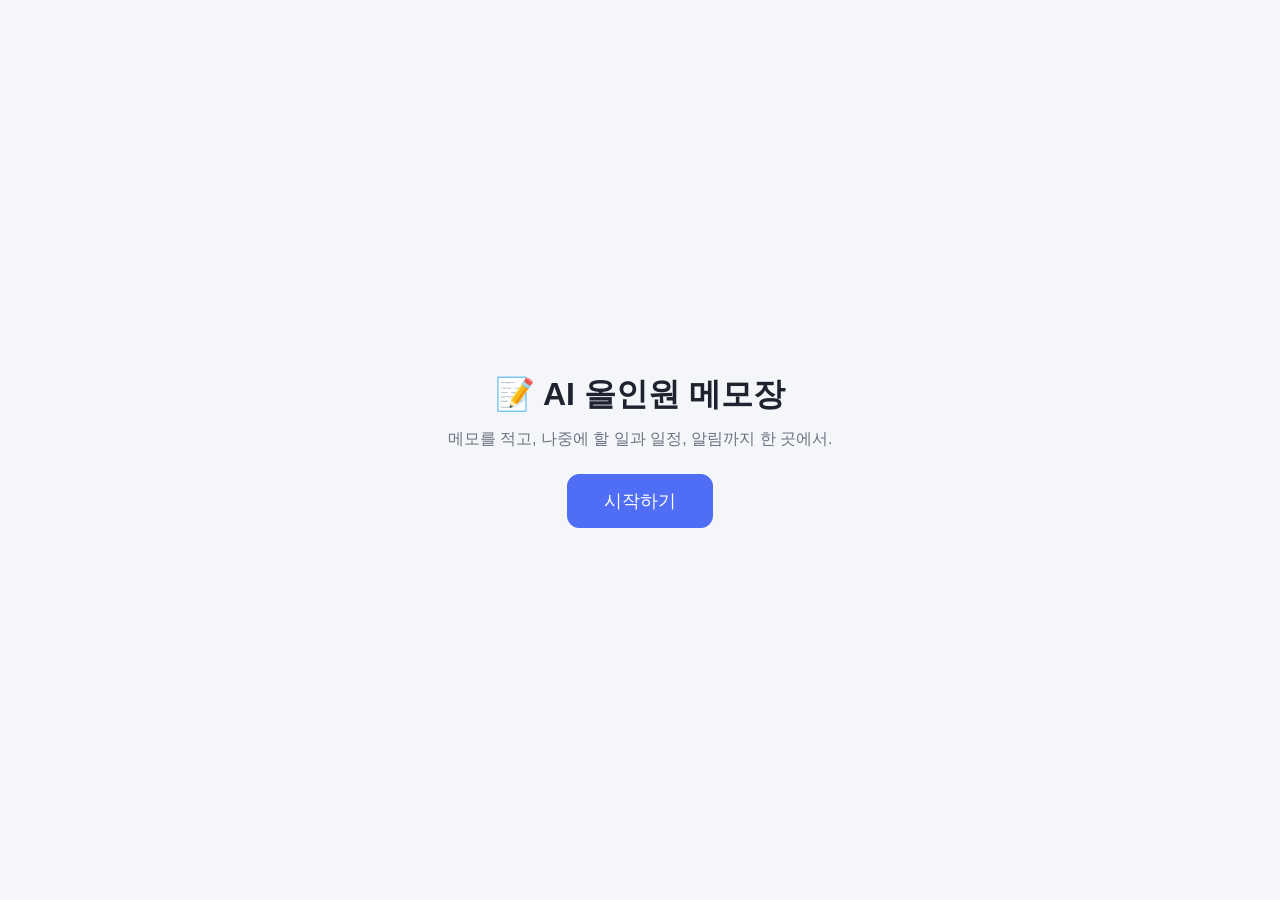
==== index.html @ 780486d7 "1단계: 메모 작성·수정·삭제·저장과 시작 화면 HTML/CSS/JavaScript와 localStorage로 만든 메모 앱, 시작 화면, 서버 실행용 시작 파일(메모장_시작.co" ====
<!DOCTYPE html>
<html lang="ko">
<head>
  <meta charset="UTF-8">
  <meta name="viewport" content="width=device-width, initial-scale=1">
  <title>AI 올인원 메모장</title>
  <link rel="stylesheet" href="style.css">
</head>
<body>
  <!-- 시작 화면: 문구는 여기서 바꾸세요 -->
  <section id="start-screen" class="start-screen">
    <h1>📝 AI 올인원 메모장</h1>
    <p>메모를 적고, 나중에 할 일과 일정, 알림까지 한 곳에서.</p>
    <button id="start-btn" type="button" class="primary big">시작하기</button>
  </section>

  <div id="app" hidden>
  <header class="topbar">
    <h1>📝 메모장</h1>
    <button id="new-btn" type="button">+ 새 메모</button>
  </header>

  <main class="layout">
    <!-- 왼쪽: 메모 목록 -->
    <aside class="list-panel">
      <ul id="memo-list" aria-label="메모 목록"></ul>
      <p id="empty-msg" class="empty" hidden>아직 메모가 없어요. 오른쪽에 바로 적어 보세요.</p>
    </aside>

    <!-- 오른쪽: 입력 영역 -->
    <section class="editor-panel">
      <!-- 안내 문구는 PRD 7-1 기준. 바꾸고 싶으면 이 글자만 고치세요. -->
      <p class="notice">⚠️ 주민등록번호, 계좌번호, 비밀번호 등 민감한 정보는 적지 마세요.</p>

      <input id="title-input" type="text" placeholder="제목" maxlength="100" autocomplete="off">
      <textarea id="body-input" placeholder="내용을 적어 보세요"></textarea>

      <div class="actions">
        <button id="save-btn" type="button" class="primary">저장</button>
        <button id="delete-btn" type="button" class="danger" hidden>삭제</button>
        <span id="status" role="status" aria-live="polite"></span>
      </div>
      <p id="time-info" class="time-info"></p>
    </section>
  </main>
  </div>

  <script src="app.js"></script>
</body>
</html>
---- style.css ----
/* 색상은 여기 변수만 바꾸면 앱 전체에 적용돼요 */
:root {
  --main-color: #4f6df5;
  --danger-color: #e5484d;
  --bg: #f5f6fa;
  --card: #ffffff;
  --text: #1f2330;
  --sub-text: #6b7280;
  --line: #e3e6ee;
}

* { box-sizing: border-box; }

body {
  margin: 0;
  font-family: -apple-system, "Apple SD Gothic Neo", "Malgun Gothic", sans-serif;
  background: var(--bg);
  color: var(--text);
}

.topbar {
  display: flex;
  align-items: center;
  justify-content: space-between;
  padding: 12px 20px;
  background: var(--card);
  border-bottom: 1px solid var(--line);
}
.topbar h1 { margin: 0; font-size: 20px; }

button {
  font: inherit;
  padding: 8px 14px;
  border: 1px solid var(--line);
  border-radius: 8px;
  background: var(--card);
  color: var(--text);
  cursor: pointer;
}
button:hover { background: #eef0f6; }
button.primary { background: var(--main-color); border-color: var(--main-color); color: #fff; }
button.primary:hover { filter: brightness(0.93); }
button.danger { color: var(--danger-color); border-color: var(--danger-color); }

.layout {
  display: grid;
  grid-template-columns: 280px 1fr;
  gap: 16px;
  padding: 16px 20px;
  max-width: 1000px;
  margin: 0 auto;
}

.list-panel, .editor-panel {
  background: var(--card);
  border: 1px solid var(--line);
  border-radius: 12px;
  padding: 12px;
}

#memo-list { list-style: none; margin: 0; padding: 0; }
#memo-list li {
  padding: 10px;
  border-radius: 8px;
  cursor: pointer;
  border: 1px solid transparent;
}
#memo-list li:hover { background: #f0f2f8; }
#memo-list li.active { background: #e8ecff; border-color: var(--main-color); }
.memo-title {
  font-weight: 600;
  white-space: nowrap;
  overflow: hidden;
  text-overflow: ellipsis;
}
.memo-preview {
  margin-top: 2px;
  font-size: 13px;
  color: var(--sub-text);
  white-space: nowrap;
  overflow: hidden;
  text-overflow: ellipsis;
}
.empty { color: var(--sub-text); font-size: 14px; margin: 8px; }

.editor-panel { display: flex; flex-direction: column; gap: 10px; }
.notice {
  margin: 0;
  padding: 8px 10px;
  font-size: 13px;
  background: #fff7e6;
  border: 1px solid #ffd591;
  border-radius: 8px;
}
#title-input, #body-input {
  font: inherit;
  padding: 10px;
  border: 1px solid var(--line);
  border-radius: 8px;
  width: 100%;
}
#title-input { font-size: 18px; font-weight: 600; }
#body-input { min-height: 280px; resize: vertical; line-height: 1.6; }
#title-input:focus, #body-input:focus { outline: 2px solid var(--main-color); border-color: transparent; }

.actions { display: flex; align-items: center; gap: 8px; }
#status { color: var(--main-color); font-size: 14px; }
.time-info { margin: 0; font-size: 12px; color: var(--sub-text); }

/* 시작 화면 */
.start-screen {
  min-height: 100vh;
  display: flex;
  flex-direction: column;
  align-items: center;
  justify-content: center;
  gap: 12px;
  padding: 24px;
  text-align: center;
}
.start-screen h1 { margin: 0; font-size: 32px; }
.start-screen p { margin: 0 0 12px; color: var(--sub-text); }
button.big { font-size: 18px; padding: 14px 36px; border-radius: 12px; }
[hidden] { display: none !important; }

/* 폭이 좁은 화면(휴대폰)에서는 위아래로 쌓기 */
@media (max-width: 700px) {
  .layout { grid-template-columns: 1fr; padding: 12px; }
}
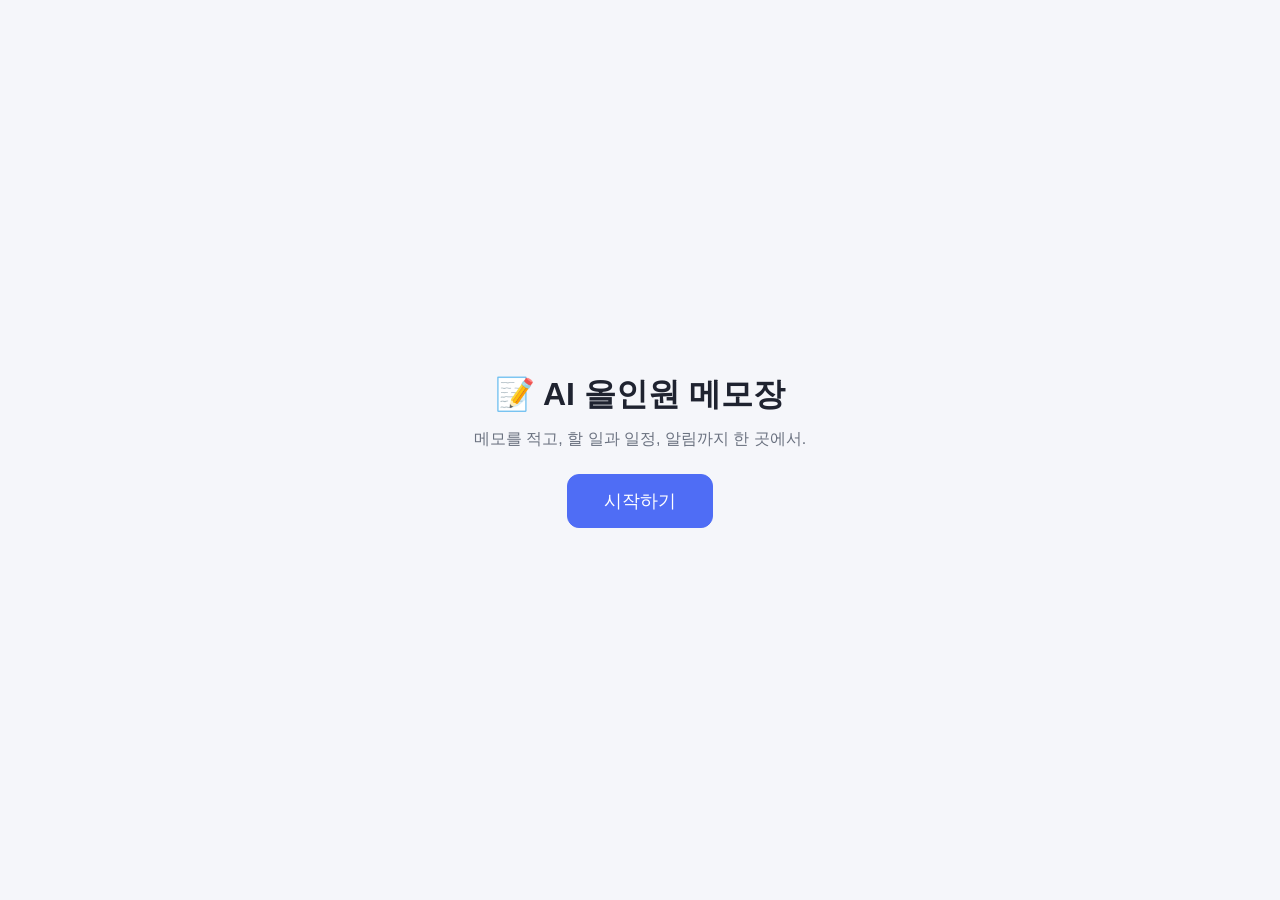
==== commit d77a760d: "2~5단계: 할 일·캘린더, 앱 내 알림, AI 요약, 메모에서 할 일 만들기 - 할 일(마감일·중요도)과 월간 캘린더, 일정 추가 - 알림: 할 일·일정 알림 시각, 놓친 알림 " ====
--- a/index.html
+++ b/index.html
@@ -10,17 +10,27 @@
   <!-- 시작 화면: 문구는 여기서 바꾸세요 -->
   <section id="start-screen" class="start-screen">
     <h1>📝 AI 올인원 메모장</h1>
-    <p>메모를 적고, 나중에 할 일과 일정, 알림까지 한 곳에서.</p>
+    <p>메모를 적고, 할 일과 일정, 알림까지 한 곳에서.</p>
     <button id="start-btn" type="button" class="primary big">시작하기</button>
   </section>
 
   <div id="app" hidden>
   <header class="topbar">
     <h1>📝 메모장</h1>
+    <nav class="tabs" aria-label="화면 선택">
+      <button type="button" class="tab active" data-view="memo">메모</button>
+      <button type="button" class="tab" data-view="todo">할 일</button>
+      <button type="button" class="tab" data-view="calendar">캘린더</button>
+    </nav>
+    <label class="notify-toggle" title="일정·할 일 알림을 켜고 끕니다">
+      <input type="checkbox" id="notify-toggle"> 🔔 알림
+    </label>
     <button id="new-btn" type="button">+ 새 메모</button>
   </header>
+  <p class="notify-note" id="notify-note" hidden></p>
 
-  <main class="layout">
+  <!-- ===== 메모 화면 ===== -->
+  <main id="view-memo" class="layout">
     <!-- 왼쪽: 메모 목록 -->
     <aside class="list-panel">
       <ul id="memo-list" aria-label="메모 목록"></ul>
@@ -41,10 +51,83 @@
         <span id="status" role="status" aria-live="polite"></span>
       </div>
       <p id="time-info" class="time-info"></p>
+
+      <!-- AI 요약: 결과는 원본 메모를 바꾸지 않고 따로 저장돼요 -->
+      <div class="ai-panel">
+        <div class="ai-head">
+          <button id="summarize-btn" type="button">✨ AI 요약</button>
+          <span id="ai-status" role="status" aria-live="polite"></span>
+        </div>
+        <p class="ai-notice">요약하면 메모 내용이 <b>외부 AI 서비스로 전송</b>돼요. 원본 메모는 바뀌지 않아요.</p>
+        <div id="ai-result"></div>
+      </div>
+    </section>
+  </main>
+
+  <!-- ===== 할 일 화면 ===== -->
+  <main id="view-todo" class="page" hidden>
+    <section class="card">
+      <h2>✅ 할 일</h2>
+      <form id="todo-form" class="todo-form">
+        <input id="todo-title" type="text" placeholder="할 일을 적어 보세요" maxlength="100" autocomplete="off" required>
+        <label>마감일 <input id="todo-due" type="date"></label>
+        <label>알림 <input id="todo-remind" type="datetime-local"></label>
+        <label>중요도
+          <select id="todo-priority">
+            <option value="high">높음</option>
+            <option value="normal" selected>보통</option>
+            <option value="low">낮음</option>
+          </select>
+        </label>
+        <button type="submit" class="primary">추가</button>
+      </form>
+      <p class="hint">🔔 알림은 <b>이 화면을 열어 둔 동안에만</b> 울려요. 창을 닫아 두었다면 다시 열 때 놓친 알림을 알려 줘요.</p>
+      <ul id="todo-list" class="plain" aria-label="할 일 목록"></ul>
+      <p id="todo-empty" class="empty" hidden>아직 할 일이 없어요. 위에서 추가해 보세요.</p>
+    </section>
+  </main>
+
+  <!-- ===== 캘린더 화면 ===== -->
+  <main id="view-calendar" class="page cal-page" hidden>
+    <section class="card">
+      <div class="cal-head">
+        <button id="cal-prev" type="button" aria-label="이전 달">‹</button>
+        <strong id="cal-title"></strong>
+        <button id="cal-next" type="button" aria-label="다음 달">›</button>
+        <button id="cal-today" type="button">오늘</button>
+      </div>
+      <div id="cal-grid" class="cal-grid"></div>
+    </section>
+
+    <section class="card">
+      <h2 id="cal-day-title"></h2>
+      <form id="event-form" class="event-form">
+        <input id="event-title" type="text" placeholder="일정 제목" maxlength="100" autocomplete="off" required>
+        <label>시작 <input id="event-start" type="time" required></label>
+        <label>종료 <input id="event-end" type="time"></label>
+        <label>알림
+          <select id="event-remind">
+            <option value="">없음</option>
+            <option value="0">정각</option>
+            <option value="10">10분 전</option>
+            <option value="60">1시간 전</option>
+          </select>
+        </label>
+        <button type="submit" class="primary">일정 추가</button>
+      </form>
+      <h3>일정</h3>
+      <ul id="day-events" class="plain"></ul>
+      <h3>마감 할 일</h3>
+      <ul id="day-todos" class="plain"></ul>
     </section>
   </main>
   </div>
 
+  <!-- 알림이 뜨는 자리 -->
+  <div id="toasts" class="toasts" aria-live="polite"></div>
+
   <script src="app.js"></script>
+  <script src="planner.js"></script>
+  <script src="ai.js"></script>
 </body>
 </html>
--- a/style.css
+++ b/style.css
@@ -123,7 +123,104 @@
 button.big { font-size: 18px; padding: 14px 36px; border-radius: 12px; }
 [hidden] { display: none !important; }
 
+/* 상단 탭 */
+.topbar { gap: 12px; flex-wrap: wrap; }
+.tabs { display: flex; gap: 6px; }
+.tab { border-radius: 999px; }
+.tab.active { background: var(--main-color); border-color: var(--main-color); color: #fff; }
+
+/* 할 일·캘린더 공통 */
+.page { display: grid; gap: 16px; padding: 16px 20px; max-width: 1000px; margin: 0 auto; }
+.card { background: var(--card); border: 1px solid var(--line); border-radius: 12px; padding: 16px; }
+.card h2 { margin: 0 0 12px; font-size: 18px; }
+.card h3 { margin: 16px 0 6px; font-size: 14px; color: var(--sub-text); }
+ul.plain { list-style: none; margin: 0; padding: 0; }
+
+.todo-form, .event-form { display: flex; flex-wrap: wrap; gap: 8px; align-items: center; margin-bottom: 12px; }
+.todo-form input[type="text"], .event-form input[type="text"] { flex: 1 1 200px; }
+.todo-form input, .todo-form select, .event-form input {
+  font: inherit; padding: 8px 10px; border: 1px solid var(--line); border-radius: 8px;
+}
+.todo-form label, .event-form label { display: flex; align-items: center; gap: 6px; font-size: 13px; color: var(--sub-text); }
+
+.todo-item, .event-item {
+  display: flex; align-items: center; gap: 8px;
+  padding: 8px 4px; border-bottom: 1px solid var(--line);
+}
+.todo-title, .event-title-text { flex: 1; word-break: break-word; }
+.todo-item.done .todo-title { text-decoration: line-through; color: var(--sub-text); }
+.badge { font-size: 12px; padding: 2px 8px; border-radius: 999px; background: #eef0f6; color: var(--sub-text); white-space: nowrap; }
+.badge.overdue { background: #fde8e8; color: var(--danger-color); }
+.badge.prio-high { background: #fde8e8; color: #c0262b; }
+.badge.prio-normal { background: #e8ecff; color: #3b50c8; }
+.badge.prio-low { background: #eef0f6; color: var(--sub-text); }
+.mini-btn { padding: 4px 8px; font-size: 13px; }
+.item-empty { color: var(--sub-text); font-size: 14px; padding: 6px 4px; }
+
+/* 캘린더 */
+.cal-page { grid-template-columns: 1fr 340px; align-items: start; }
+.cal-head { display: flex; align-items: center; gap: 8px; margin-bottom: 10px; }
+.cal-head strong { flex: 1; text-align: center; font-size: 18px; }
+.cal-grid { display: grid; grid-template-columns: repeat(7, 1fr); gap: 4px; }
+.cal-dow { text-align: center; font-size: 12px; color: var(--sub-text); padding: 4px 0; }
+.cal-dow.sun, .cal-cell.sun .cal-num { color: var(--danger-color); }
+.cal-dow.sat, .cal-cell.sat .cal-num { color: var(--main-color); }
+.cal-cell {
+  min-height: 84px; padding: 4px; text-align: left;
+  display: flex; flex-direction: column; gap: 2px;
+  border-radius: 8px; overflow: hidden;
+}
+.cal-num { font-size: 13px; font-weight: 600; align-self: flex-start; }
+.cal-cell.today .cal-num { background: var(--main-color); color: #fff; border-radius: 999px; padding: 0 6px; }
+.cal-cell.selected { border-color: var(--main-color); background: #e8ecff; }
+.chips { display: flex; flex-direction: column; gap: 2px; min-width: 0; }
+.chip { font-size: 11px; padding: 1px 4px; border-radius: 4px; white-space: nowrap; overflow: hidden; text-overflow: ellipsis; }
+.chip.event { background: #e8ecff; color: #3b50c8; }
+.chip.todo { background: #fff3d6; color: #8a5a00; }
+.chip.todo.done { text-decoration: line-through; opacity: 0.6; }
+.chip-more { font-size: 11px; color: var(--sub-text); }
+
+/* AI 요약 */
+.ai-panel { margin-top: 6px; padding-top: 12px; border-top: 1px dashed var(--line); }
+.ai-head { display: flex; align-items: center; gap: 10px; flex-wrap: wrap; }
+#ai-status { font-size: 14px; color: var(--main-color); }
+.ai-notice { margin: 8px 0 0; font-size: 12px; color: var(--sub-text); }
+.ai-box { margin-top: 12px; padding: 12px; background: #f7f8ff; border: 1px solid #d9defc; border-radius: 10px; }
+.ai-box h4 { margin: 0 0 8px; font-size: 15px; }
+.ai-box h5 { margin: 14px 0 4px; font-size: 13px; color: var(--sub-text); }
+.ai-summary { margin: 0; font-weight: 600; }
+.ai-box ul:not(.plain) { margin: 4px 0; padding-left: 20px; }
+.ai-todo { display: flex; flex-wrap: wrap; gap: 6px 8px; align-items: center; padding: 8px 0; border-bottom: 1px solid var(--line); }
+.ai-todo input[type="text"] { flex: 1 1 160px; }
+.ai-todo input { font: inherit; font-size: 14px; padding: 6px 8px; border: 1px solid var(--line); border-radius: 8px; }
+.ai-todo label { font-size: 12px; color: var(--sub-text); display: flex; align-items: center; gap: 4px; }
+.ai-todo.added { opacity: 0.6; }
+button.mini-btn.primary { background: var(--main-color); border-color: var(--main-color); color: #fff; }
+.ai-actions { display: flex; gap: 8px; flex-wrap: wrap; margin-top: 12px; }
+
+/* 알림 */
+.notify-toggle { display: flex; align-items: center; gap: 6px; font-size: 14px; cursor: pointer; }
+.notify-note { margin: 0; padding: 6px 20px; font-size: 13px; background: #fff7e6; border-bottom: 1px solid #ffd591; }
+.hint { margin: 0 0 10px; font-size: 13px; color: var(--sub-text); }
+.toasts { position: fixed; right: 16px; bottom: 16px; z-index: 50; display: flex; flex-direction: column; gap: 8px; max-width: min(360px, calc(100vw - 32px)); }
+.toast {
+  display: grid; grid-template-columns: 1fr auto; gap: 2px 10px; align-items: center;
+  padding: 10px 12px; background: var(--card); border: 1px solid var(--main-color);
+  border-left-width: 5px; border-radius: 10px; box-shadow: 0 6px 20px rgba(0, 0, 0, 0.15);
+}
+.toast strong { grid-column: 1; font-size: 14px; }
+.toast span { grid-column: 1; font-size: 14px; word-break: break-word; }
+.toast button { grid-column: 2; grid-row: 1 / span 2; }
+
 /* 폭이 좁은 화면(휴대폰)에서는 위아래로 쌓기 */
 @media (max-width: 700px) {
   .layout { grid-template-columns: 1fr; padding: 12px; }
-}
+  .page, .page.cal-page { grid-template-columns: 1fr; padding: 12px; }
+  .cal-cell { min-height: 54px; }
+  /* 좁은 화면에서는 일정 글자 대신 작은 점으로 표시 */
+  .chips { flex-direction: row; flex-wrap: wrap; gap: 3px; }
+  .chip { font-size: 0; padding: 0; width: 7px; height: 7px; border-radius: 50%; }
+  .chip.event { background: #3b50c8; }
+  .chip.todo { background: #e0a100; }
+  .chip-more { font-size: 10px; }
+}
